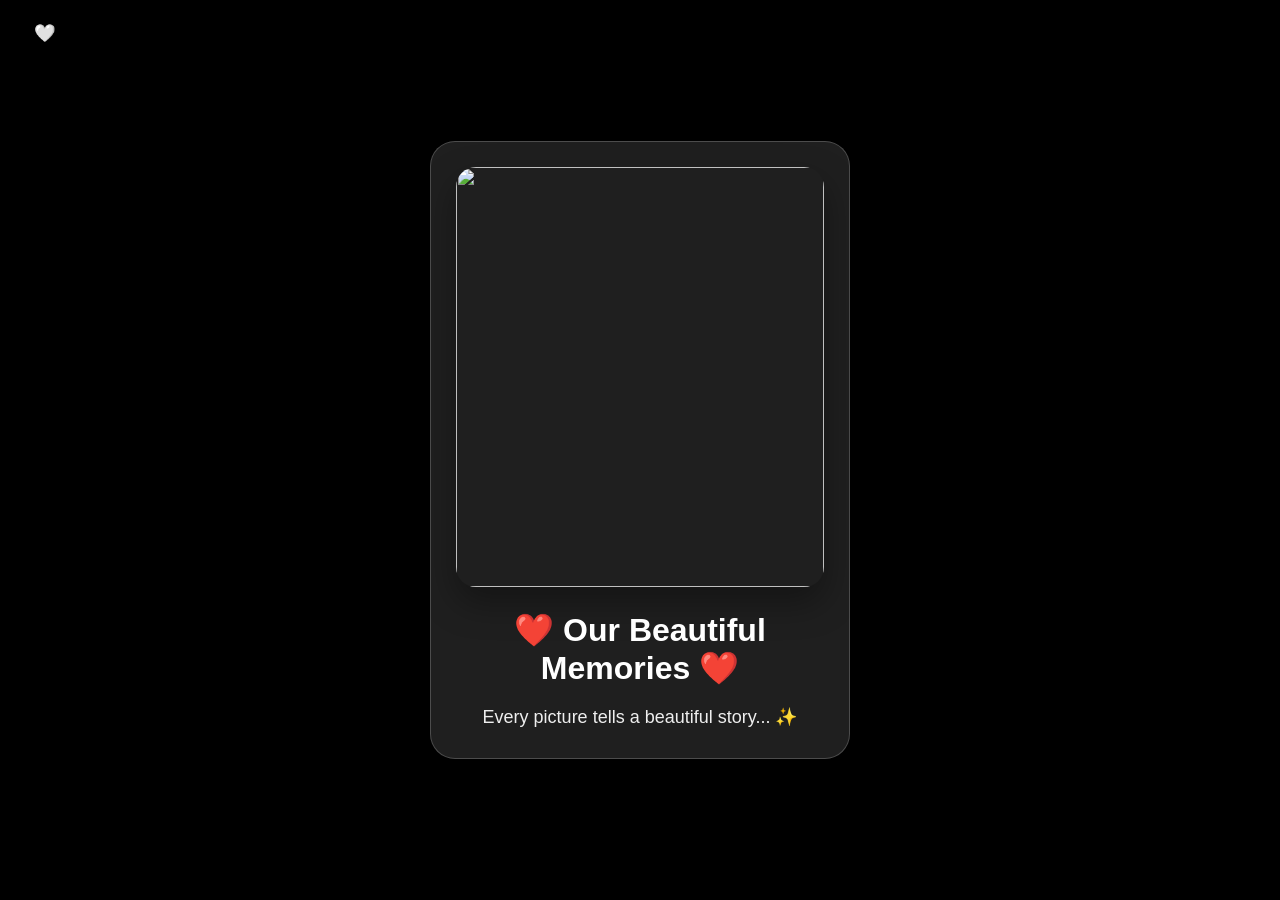
==== gallery.html @ cbd7a109 "Add files via upload" ====
<!DOCTYPE html>
<html lang="en">

<head>

<meta charset="UTF-8">
<meta name="viewport" content="width=device-width, initial-scale=1.0">

<title>Our Memories ❤️</title>

<link rel="stylesheet" href="gallery.css">

</head>

<body>
<div id="hearts"></div>
<div id="confetti"></div>
<div id="stars"></div>

<audio autoplay loop>
<source src="music/birthday.mp3" type="audio/mpeg">
</audio>

<div class="background"></div>
<div class="hearts"></div>

<div class="gallery">

<img id="slide" src="photos/1.jpeg">

<h1>❤️ Our Beautiful Memories ❤️</h1>

<p id="caption">
Every picture tells a beautiful story... ✨
</p>

</div>

<script src="gallery.js"></script>

</body>

</html>
---- gallery.css ----
*{
margin:0;
padding:0;
box-sizing:border-box;
font-family:Poppins,sans-serif;
}

body{
height:100vh;
display:flex;
justify-content:center;
align-items:center;
overflow:hidden;
background:#000;
}

.background{
position:fixed;
inset:0;
background:
linear-gradient(rgba(0,0,0,.45),rgba(0,0,0,.55)),
url("photos/background.jpg");
background-size:cover;
background-position:center;
background-repeat:no-repeat;
filter:blur(3px);
transform:scale(1.1);
z-index:-2;
}

.gallery{

width:90%;
max-width:420px;

padding:25px;

border-radius:25px;

background:rgba(255,255,255,.12);

backdrop-filter:blur(12px);

border:1px solid rgba(255,255,255,.2);

box-shadow:0 20px 50px rgba(0,0,0,.35);

text-align:center;

}

#slide{

width:100%;

height:420px;

object-fit:cover;

border-radius:20px;

box-shadow:0 15px 35px rgba(0,0,0,.35);

transition:opacity .8s ease;

}

h1{

margin-top:20px;

color:#fff;

font-size:32px;

}

#caption{

margin-top:15px;

color:#eee;

font-size:18px;

line-height:1.7;

}

@media(max-width:600px){

.gallery{

width:92%;

}

#slide{

height:360px;

}

h1{

font-size:26px;

}

#caption{

font-size:16px;

}

}
/* ❤️ Floating Hearts */

#hearts{
position:fixed;
top:0;
left:0;
width:100%;
height:100%;
pointer-events:none;
overflow:hidden;
z-index:5;
}

.heart{
position:absolute;
bottom:-40px;
font-size:24px;
animation:heartFloat linear forwards;
opacity:.9;
}

@keyframes heartFloat{

0%{
transform:translateY(0) scale(.7);
opacity:0;
}

20%{
opacity:1;
}

100%{
transform:translateY(-120vh) rotate(360deg) scale(1.4);
opacity:0;
}

}
/* Cinematic Page Animation */

body{

animation:pageFade 1.2s ease;

}

@keyframes pageFade{

from{

opacity:0;
transform:scale(1.05);

}

to{

opacity:1;
transform:scale(1);

}

}

.fadeOut{

animation:fadeOut .9s forwards;

}

@keyframes fadeOut{

to{

opacity:0;
transform:scale(.96);

}

}
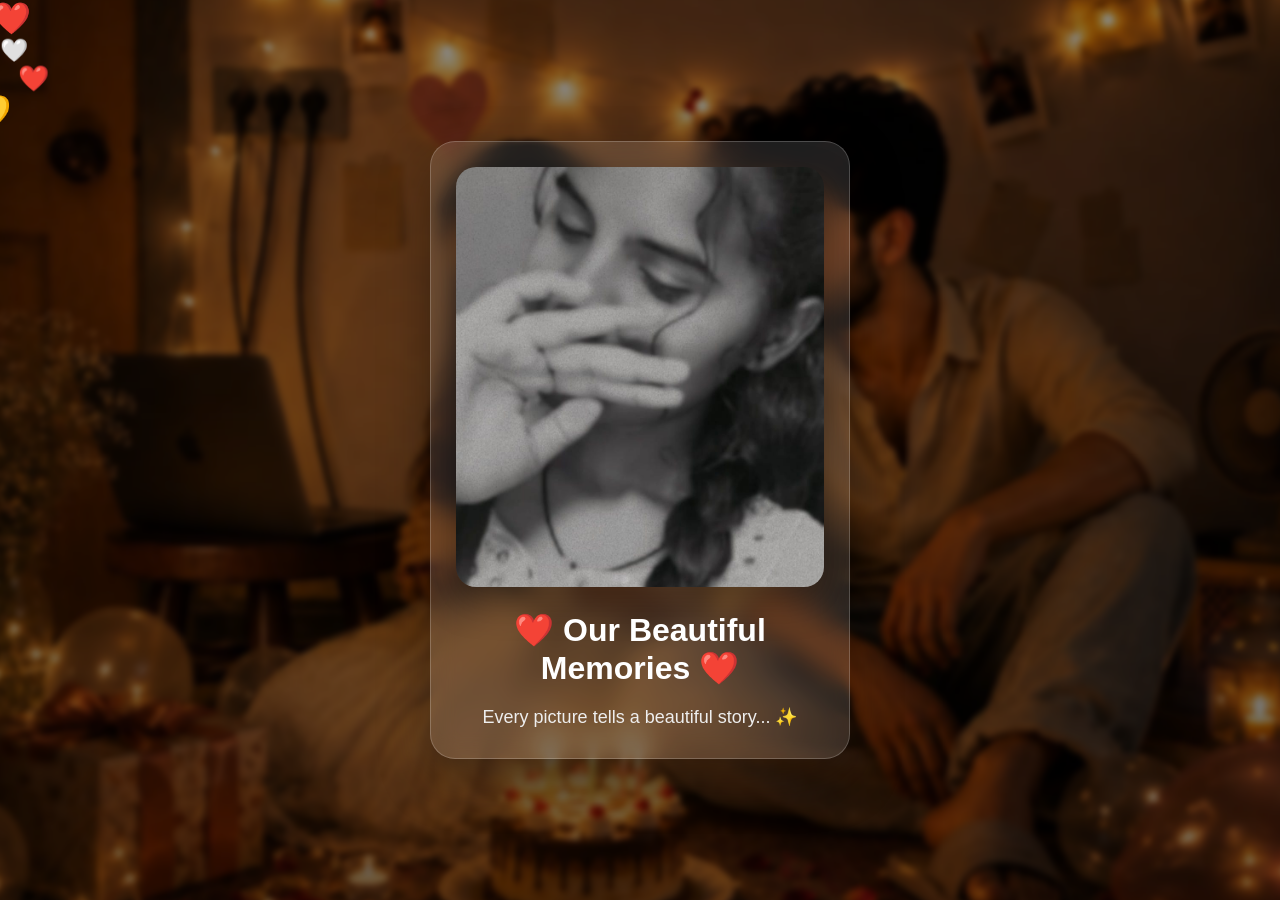
==== commit 054fdfb7: "Update gallery.html" ====
--- a/gallery.html
+++ b/gallery.html
@@ -18,7 +18,7 @@
 <div id="stars"></div>
 
 <audio autoplay loop>
-<source src="music/birthday.mp3" type="audio/mpeg">
+<source src="birthday.mp3" type="audio/mpeg">
 </audio>
 
 <div class="background"></div>
@@ -26,7 +26,7 @@
 
 <div class="gallery">
 
-<img id="slide" src="photos/1.jpeg">
+<img id="slide" src="1.jpeg">
 
 <h1>❤️ Our Beautiful Memories ❤️</h1>
 
@@ -40,4 +40,4 @@
 
 </body>
 
-</html>+</html>
--- a/gallery.css
+++ b/gallery.css
@@ -19,7 +19,7 @@
 inset:0;
 background:
 linear-gradient(rgba(0,0,0,.45),rgba(0,0,0,.55)),
-url("photos/background.jpg");
+url("background.jpg");
 background-size:cover;
 background-position:center;
 background-repeat:no-repeat;
@@ -193,4 +193,4 @@
 
 }
 
-}+}
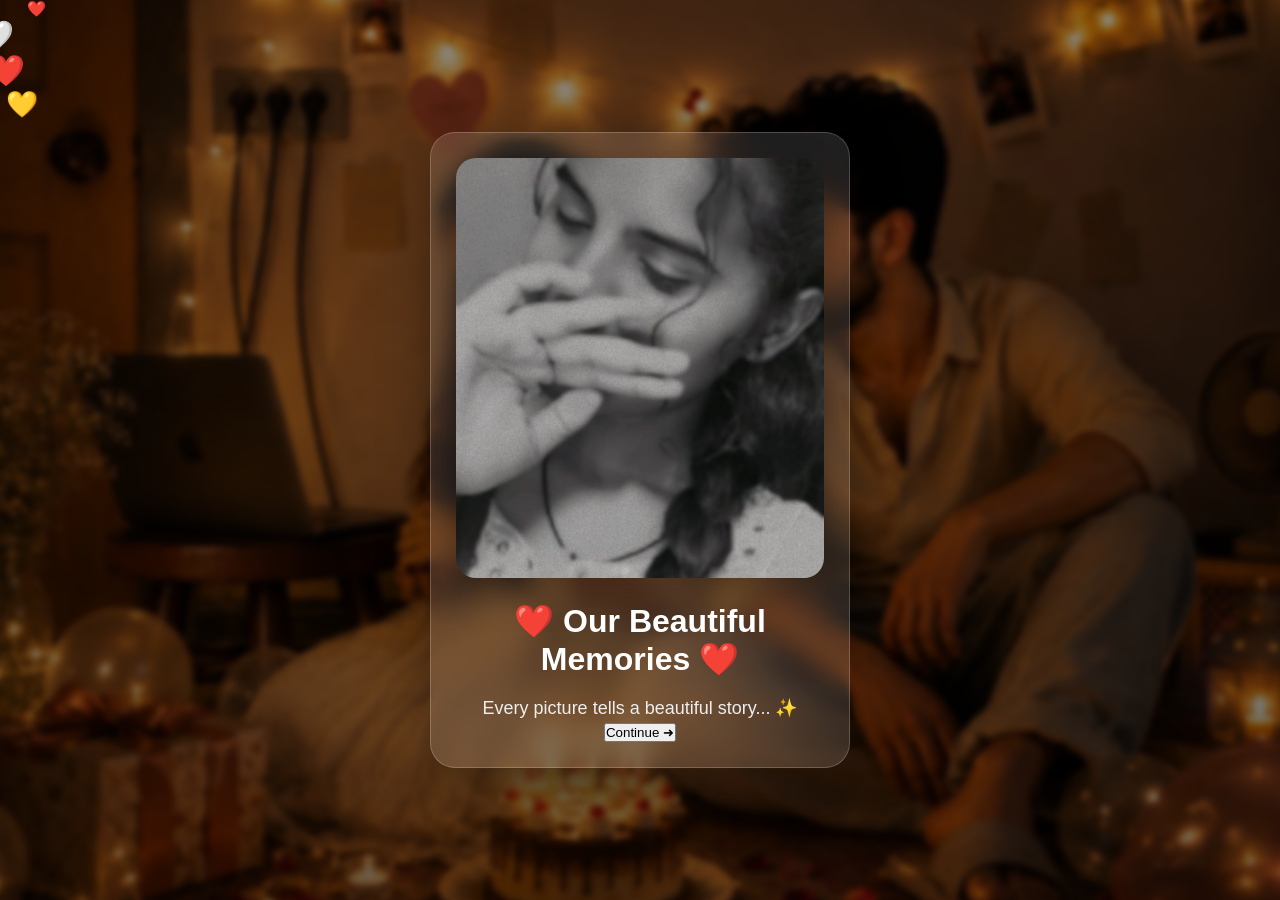
==== commit c5159640: "Update gallery.html" ====
--- a/gallery.html
+++ b/gallery.html
@@ -34,6 +34,10 @@
 Every picture tells a beautiful story... ✨
 </p>
 
+  <button onclick="goNext('cake.html')" class="nextBtn">
+    Continue ➜
+</button>
+  
 </div>
 
 <script src="gallery.js"></script>
